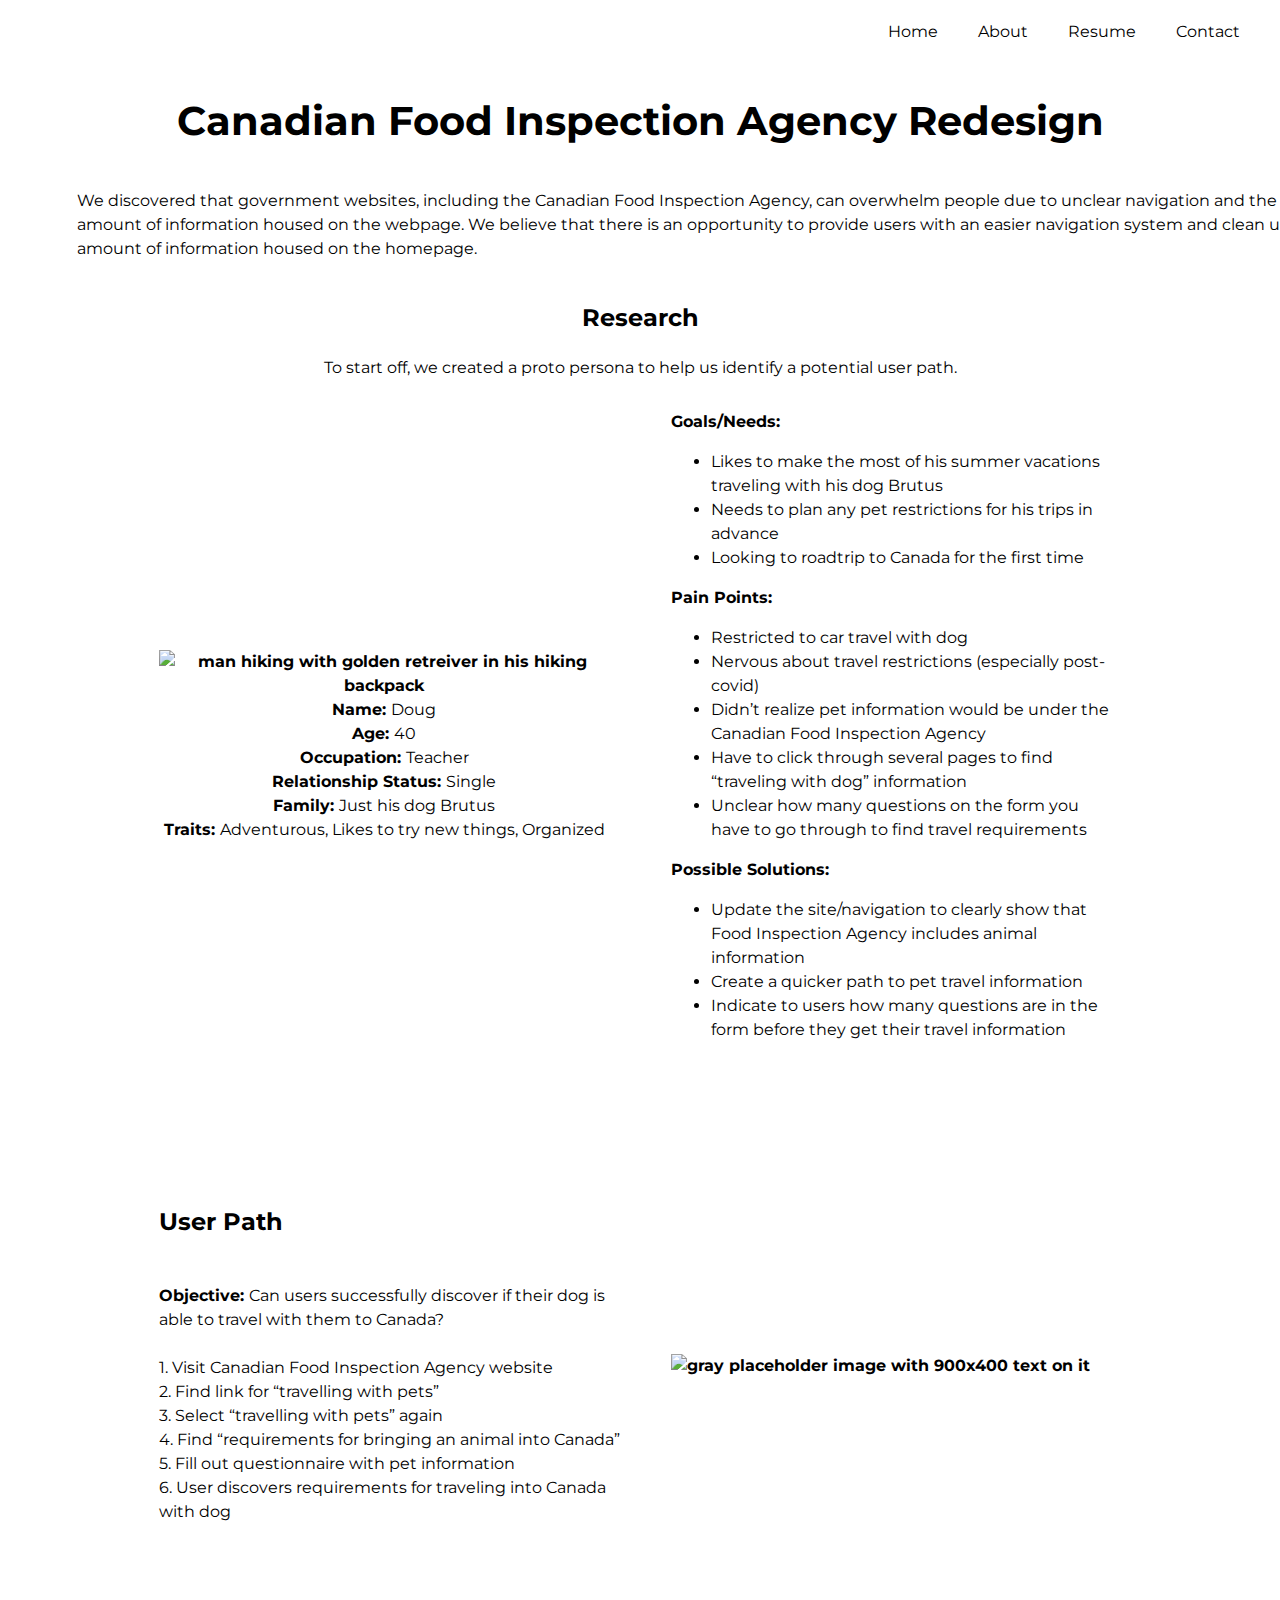
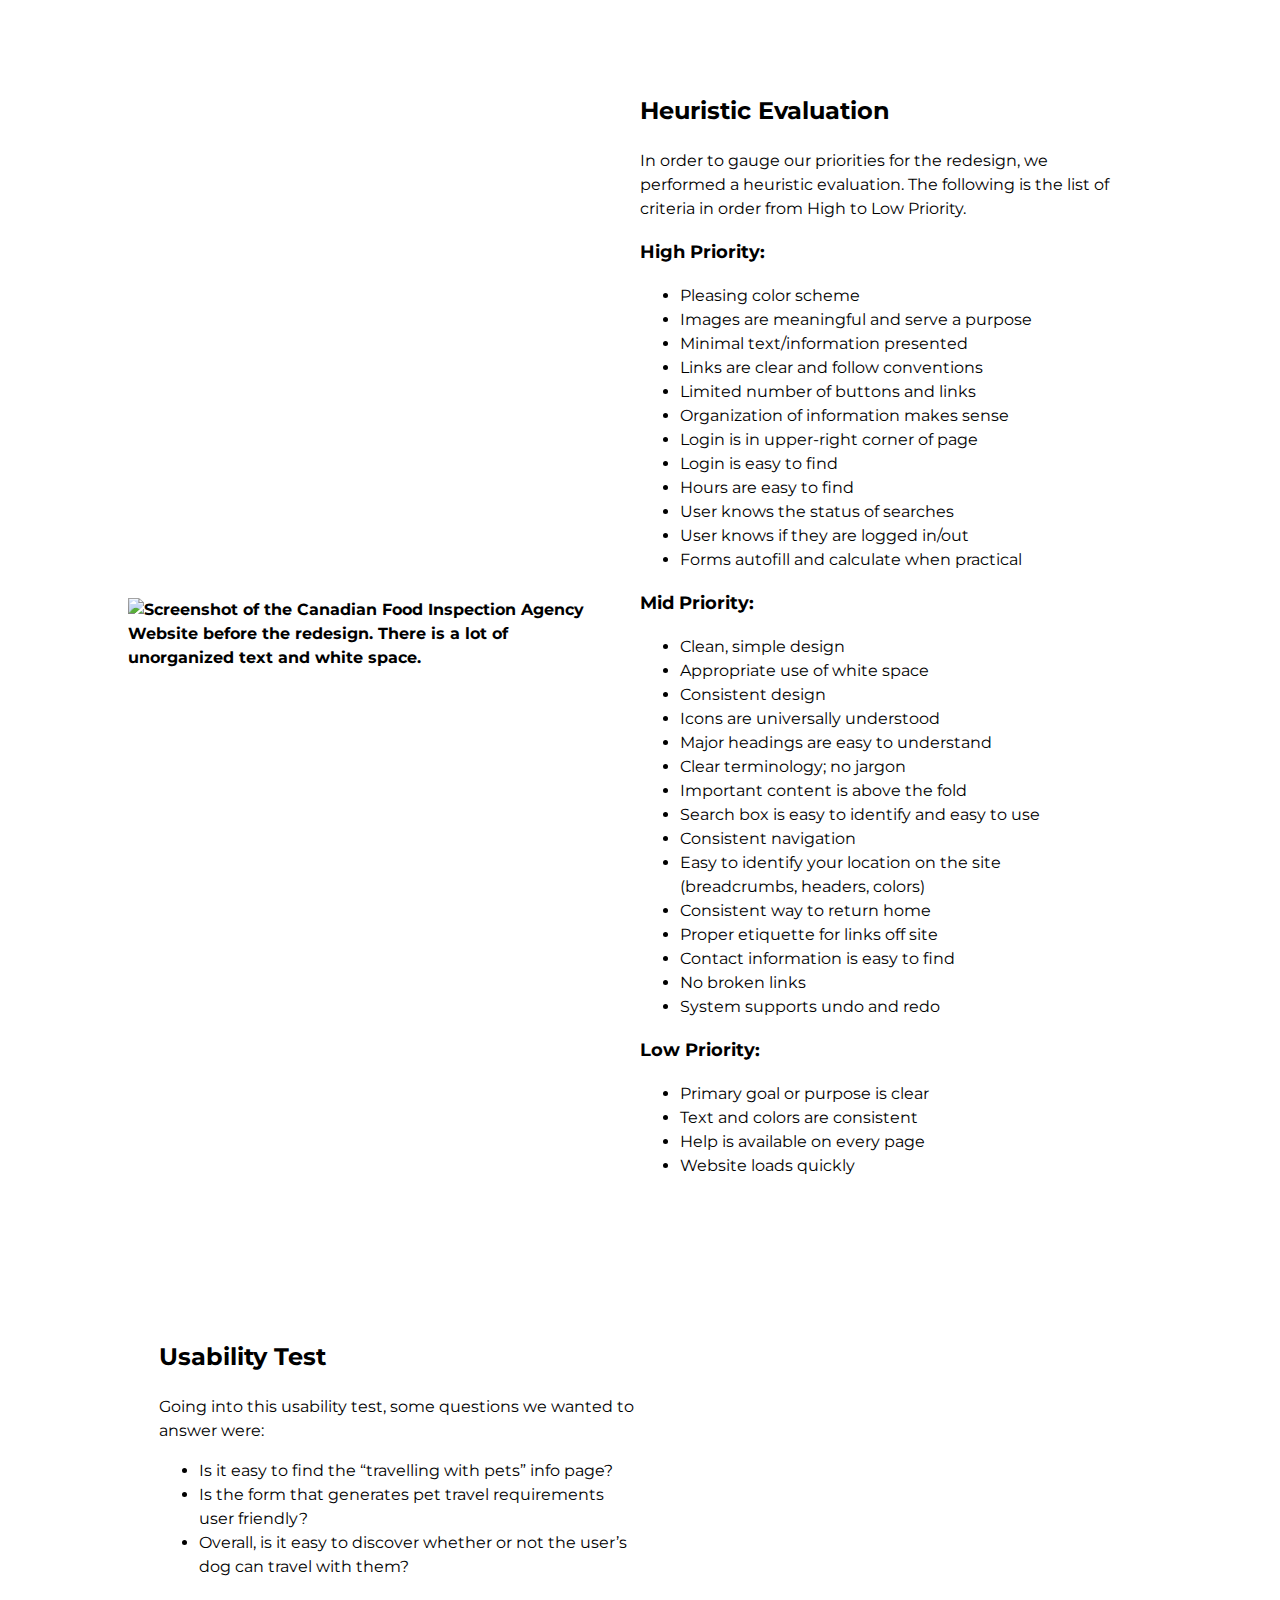
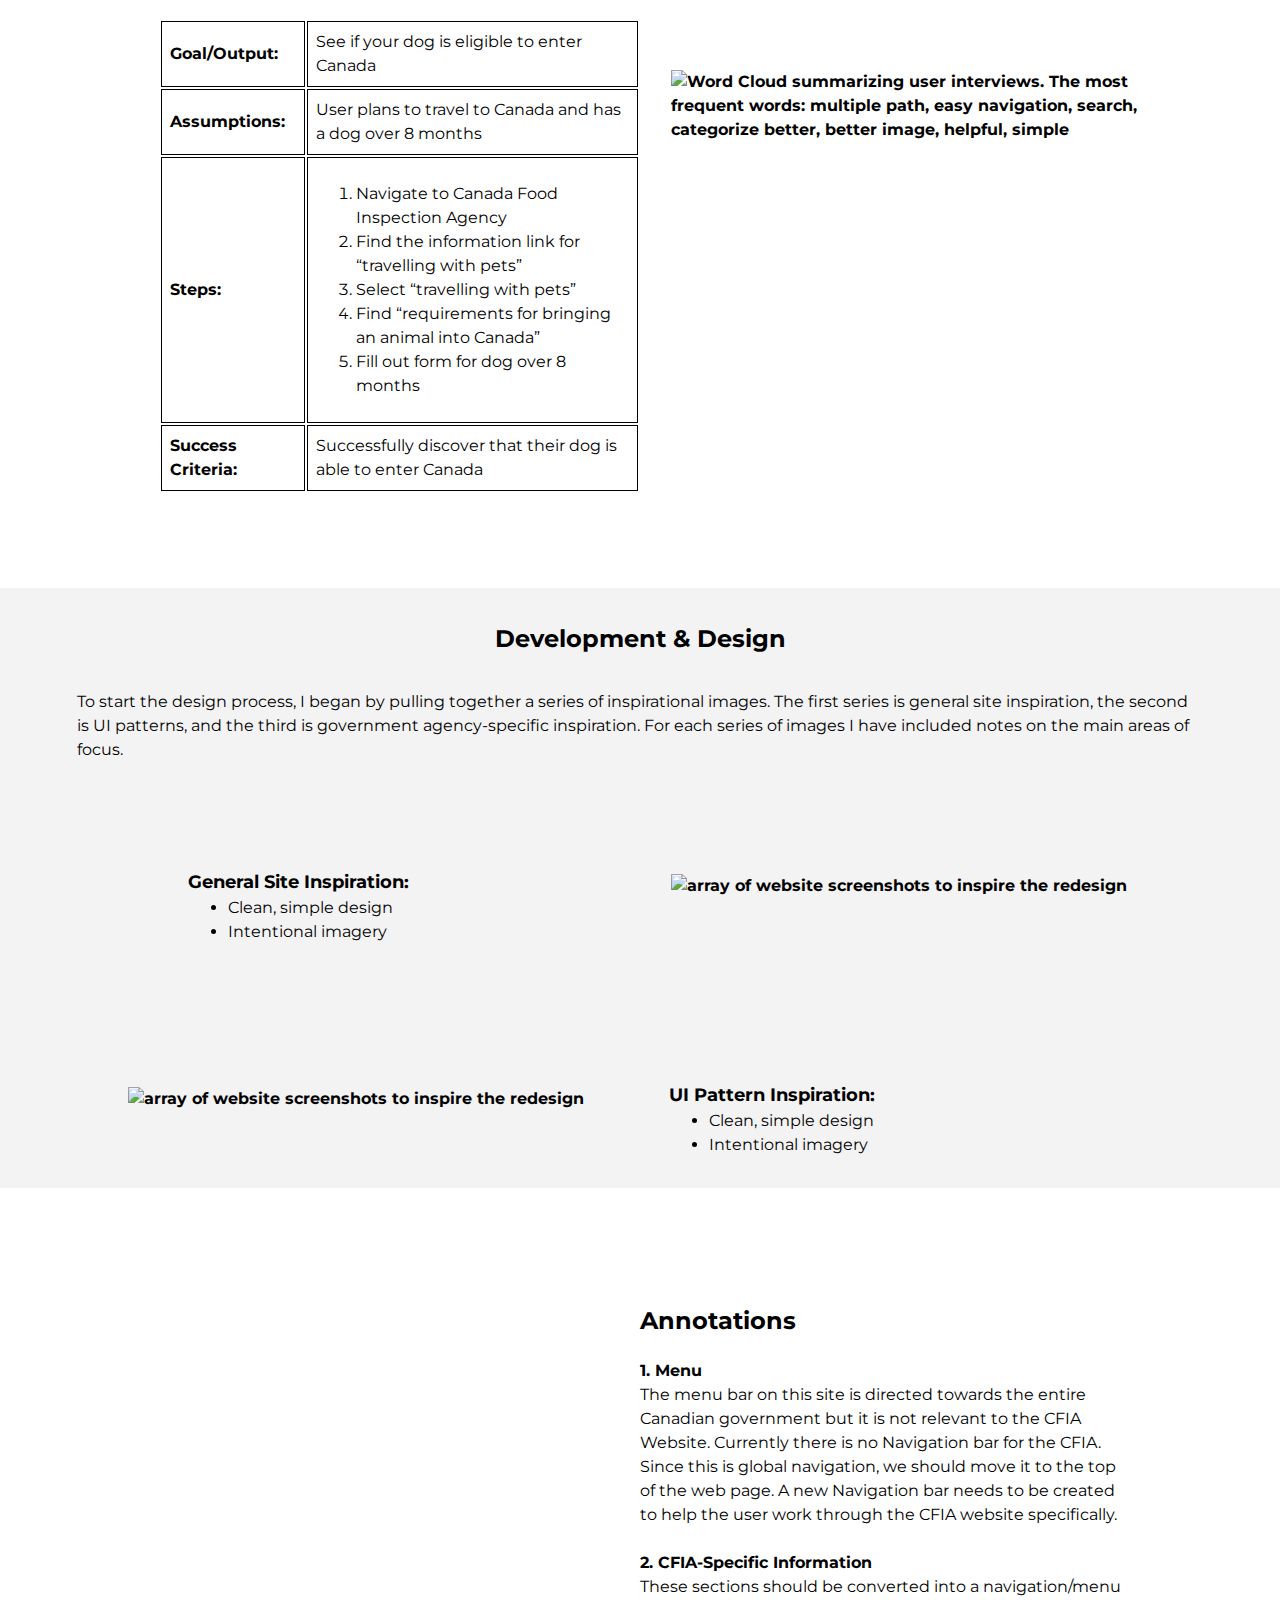
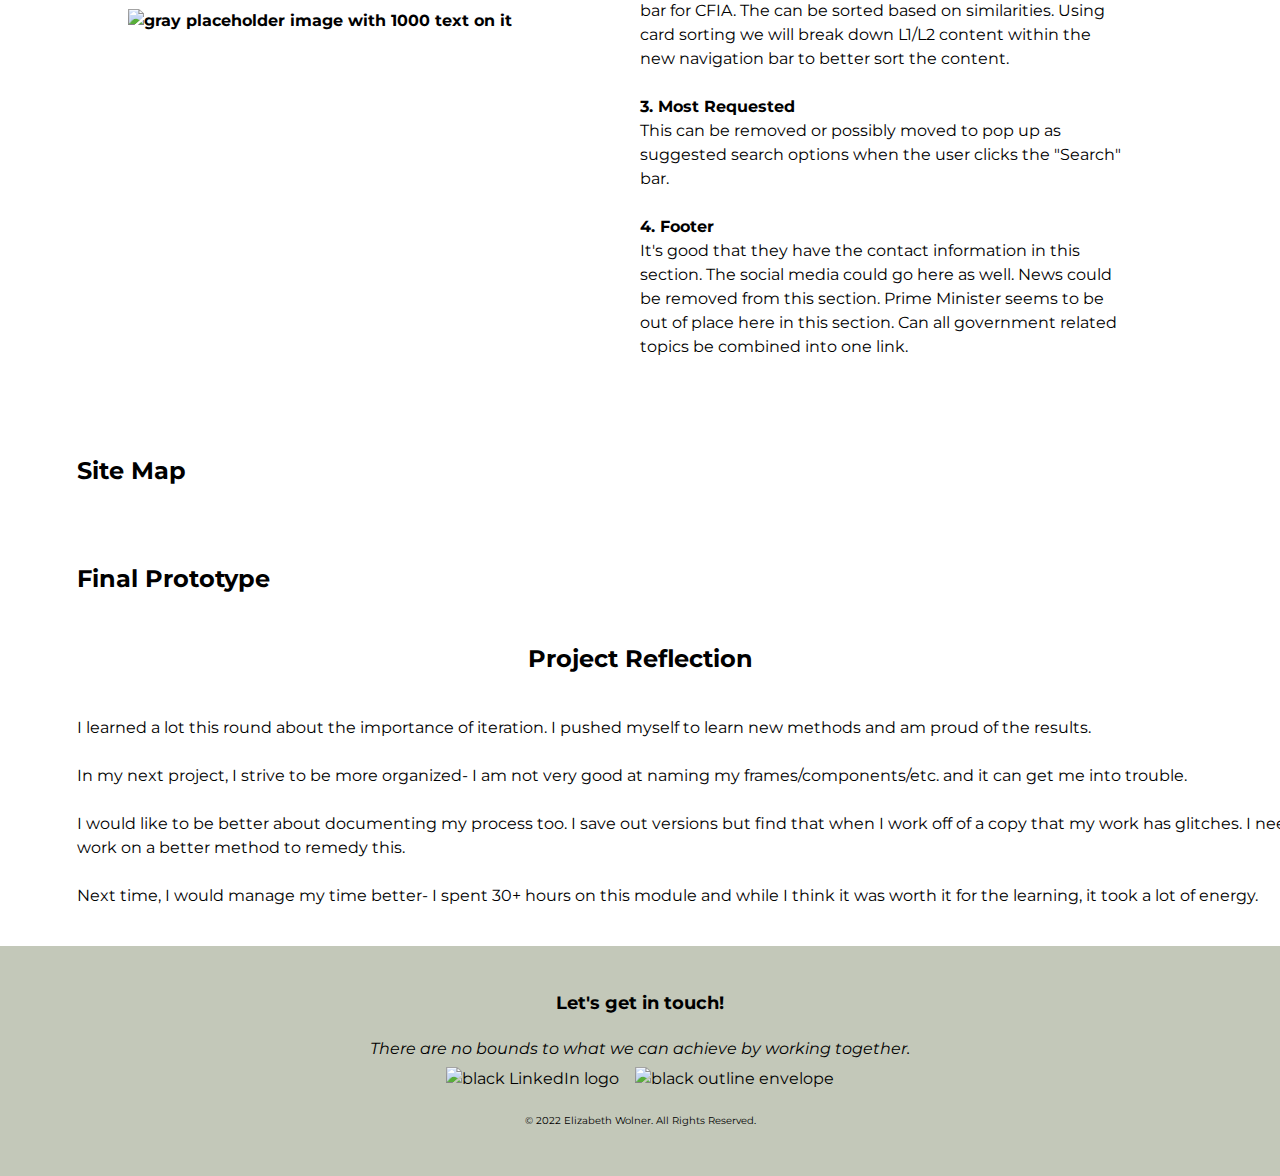
==== MySite/case-study-CFIA.html @ 8b148fea "Case Study Pages Complete" ====
<!DOCTYPE html>

<html>
<!--Header-->
<header>
    <!--Link to Call in Google Font-->
    <!--My font-->
    <link rel="preconnect" href="https://fonts.googleapis.com">
    <link rel="preconnect" href="https://fonts.gstatic.com" crossorigin>
    <link href="https://fonts.googleapis.com/css2?family=Montserrat:ital,wght@0,400;0,700;1,400&display=swap"
        rel="stylesheet">
    <meta charset="UTF-8">
    <meta name="viewport" content="width=device-width, initial-scale=1">
    <!--Link to Call in Css File-->
    <link rel="stylesheet" href="styles.css" />
    <!--Favicon 16px x 16px-->
    <link rel="icon" type="image/x-icon" href="Images/favicon.png" />
    <!--Site Name-->
    <title> Elizabeth Wolner Portfolio Site </title>

</header>
<!--Content-->

<body>
    <!--Navigation-->
    <nav>
        <!--Nav Item 1 (what is in the white will display (ex. Work))-->
        <div class="nav-link">
            <a href="">Home</a>
        </div>

        <!--Nav Item 2-->
        <div class="nav-link">
            <a href="">About</a>
        </div>

        <!--Nav Item 3-->
        <div class="nav-link">
            <a href="">Resume</a>
        </div>

        <!--Nav Item 4-->
        <div class="nav-link">
            <a href="">Contact</a>
        </div>
    </nav>

    <!--Case Study Summary Section-->
    <section>
        <h1 class="center">Canadian Food Inspection Agency Redesign</h1>

        <div class="landing-container landing_container-copy-full">
            <p>We discovered that government websites, including the Canadian Food Inspection Agency, can overwhelm
                people due to unclear navigation and the large amount of information housed on the webpage. We believe
                that there is an opportunity to provide users with an easier navigation system and clean up the amount
                of information housed on the homepage.
            </p>
        </div>

    </section>

    <!--CFIA Research Section-->
    <section>

        <h2 class="bold center">Research</h2>

        <p class="center">To start off, we created a proto persona to help us identify a potential user path.</p>
        <div class="landing-container">
            <!--Text Info-->
            <div class="landing_container-copy-half center">

                <br>
                <!--Image-->
                <!--To call in width and height do "width"x"height"-->
                <div class="small-image">
                    <img src="https://user-images.githubusercontent.com/104800887/198391401-17fcc075-1d53-4d4c-a2e3-15c04ea501af.jpg"
                        alt="man hiking with golden retreiver in his hiking backpack">
                </div>
                <p><strong>Name: </strong> Doug</p>
                <p><strong>Age: </strong> 40</p>
                <p><strong>Occupation: </strong> Teacher</p>
                <p><strong>Relationship Status: </strong> Single</p>
                <p><strong>Family: </strong> Just his dog Brutus</p>
                <p><strong>Traits: </strong> Adventurous, Likes to try new things, Organized</p>

            </div>

            <div class="landing_container-copy-half">

                <p><strong>Goals/Needs:</strong></p>
                <ul class="normal">
                    <li>Likes to make the most of his summer vacations traveling with his dog Brutus</li>
                    <li>Needs to plan any pet restrictions for his trips in advance</li>
                    <li>Looking to roadtrip to Canada for the first time</li>
                </ul>
                <p><strong>Pain Points:</strong></p>
                <ul class="normal">
                    <li>Restricted to car travel with dog</li>
                    <li>Nervous about travel restrictions (especially post-covid)</li>
                    <li>Didn’t realize pet information would be under the Canadian Food Inspection Agency</li>
                    <li>Have to click through several pages to find “traveling with dog” information</li>
                    <li>Unclear how many questions on the form you have to go through to find travel requirements
                    </li>
                </ul>
                <p><strong>Possible Solutions:</strong></p>
                <ul class="normal">
                    <li>Update the site/navigation to clearly show that Food Inspection Agency includes animal
                        information</li>
                    <li>Create a quicker path to pet travel information</li>
                    <li>Indicate to users how many questions are in the form before they get their travel
                        information</li>
                </ul>
            </div>
    </section>

    <!--CFIA User Path Section-->
    <section>


        <div>
            <div class="center">

            </div>
        </div>
        <div class="landing-container">

            <div class="landing_container-copy-half normal">
                <h2 class="bold">User Path</h2>
                <br>
                <p><strong>Objective: </strong> Can users successfully discover if their dog is able to travel with them
                    to Canada? </p>
                <br>
                1. Visit Canadian Food Inspection Agency website
                <br>

                2. Find link for “travelling with pets”
                <br>

                3. Select “travelling with pets” again
                <br>

                4. Find “requirements for bringing an animal into Canada”
                <br>

                5. Fill out questionnaire with pet information
                <br>

                6. User discovers requirements for traveling into Canada with dog
                <br>
                <br>
            </div>
            <div class="landing-container_img">
                <img src="https://user-images.githubusercontent.com/104800887/198391367-876a71ae-61d2-4508-8674-e537227932dc.jpg"
                    alt="gray placeholder image with 900x400 text on it">
            </div>
        </div>
    </section>
    <!--CFIA Heuristic Evaluation Section-->
    <section>


        <div class="landing-container">
            <!--Image-->
            <div class="landing-container_img">
                <img src="https://user-images.githubusercontent.com/104800887/198401824-43df94a7-8623-47d1-8b22-2376dea811ca.jpg"
                    alt="Screenshot of the Canadian Food Inspection Agency Website before the redesign. There is a lot of unorganized text and white space.">
            </div>
            <!--Text Info-->
            <div class="landing_container-copy-half">
                <h2 class="bold font-increase">Heuristic Evaluation</h2>
                <p>In order to gauge our priorities for the redesign, we performed a heuristic evaluation. The following
                    is the list of criteria in order from High to Low Priority.</p>
                <h3>High Priority:</h3>
                <ul class="normal">
                    <li>Pleasing color scheme</li>
                    <li>Images are meaningful and serve a purpose</li>
                    <li>Minimal text/information presented</li>
                    <li>Links are clear and follow conventions</li>
                    <li>Limited number of buttons and links</li>
                    <li>Organization of information makes sense</li>
                    <li>Login is in upper-right corner of page</li>
                    <li>Login is easy to find</li>
                    <li>Hours are easy to find</li>
                    <li>User knows the status of searches</li>
                    <li>User knows if they are logged in/out</li>
                    <li>Forms autofill and calculate when practical</li>
                </ul>
                <h3>Mid Priority:</h3>
                <ul class="normal">
                    <li>Clean, simple design</li>
                    <li>Appropriate use of white space</li>
                    <li>Consistent design</li>
                    <li>Icons are universally understood</li>
                    <li>Major headings are easy to understand</li>
                    <li>Clear terminology; no jargon</li>
                    <li>Important content is above the fold</li>
                    <li>Search box is easy to identify and easy to use</li>
                    <li>Consistent navigation</li>
                    <li>Easy to identify your location on the site (breadcrumbs, headers, colors)</li>
                    <li>Consistent way to return home</li>
                    <li>Proper etiquette for links off site</li>
                    <li>Contact information is easy to find</li>
                    <li>No broken links</li>
                    <li>System supports undo and redo</li>
                </ul>
                <h3>Low Priority:</h3>
                <ul class="normal">
                    <li>Primary goal or purpose is clear</li>
                    <li>Text and colors are consistent</li>
                    <li>Help is available on every page</li>
                    <li>Website loads quickly</li>
                </ul>
            </div>

        </div>
    </section>

    <!--CFIA Usability Test Section-->
    <section>


        <div class="landing-container">
            <!--Text Info-->
            <div class="landing_container-copy-half">
                <h2 class="bold  ">Usability Test</h2>
                <p>Going into this usability test, some questions we wanted to answer were:
                <ul class="normal">
                    <li>Is it easy to find the “travelling with pets” info page?</li>
                    <li>Is the form that generates pet travel requirements user friendly?
                    </li>
                    <li>Overall, is it easy to discover whether or not the user’s dog can travel with them?
                    </li>
                </ul>
                </p>
                <br>
                <table class="normal">
                    <tr>
                        <th>Goal/Output:
                        </th>
                        <td>See if your dog is eligible to enter Canada
                        </td>
                    </tr>
                    <tr>
                        <th>Assumptions:
                        </th>
                        <td>User plans to travel to Canada and has a dog over 8 months</td>
                    </tr>
                    <tr>
                        <th>Steps:</th>
                        <td>
                            <ol>
                                <li>Navigate to Canada Food Inspection Agency</li>
                                <li>Find the information link for “travelling with pets” </li>
                                <li>Select “travelling with pets” </li>
                                <li>Find “requirements for bringing an animal into Canada”</li>
                                <li>Fill out form for dog over 8 months</li>
                            </ol>
                        </td>
                    </tr>
                    <tr>
                        <th>Success Criteria:</th>
                        <td>Successfully discover that their dog is able to enter Canada
                        </td>
                    </tr>
                </table>
            </div>
            <!--Image-->
            <div class="landing-container_img">
                <img src="https://user-images.githubusercontent.com/104800887/198407926-7d536d5b-34f6-45af-a238-8d71545636b8.jpg"
                    alt="Word Cloud summarizing user interviews. The most frequent words: multiple path, easy navigation, search, categorize better, better image, helpful, simple">
            </div>
        </div>
    </section>


    </section>

    <!--Case Study Summary Section-->
    <section class="background-color">
        <h2 class="center bold">Development &amp; Design</h2>
        <div class="background-color side-margin">
            <p class="margin-zero">To start the design process, I began by pulling together a series of
                inspirational images. The first series is general site inspiration, the second is UI patterns, and
                the third is government agency-specific inspiration. For each series of images I have included notes
                on the main areas of focus. </p>
        </div>
        <div class="landing-container background-color">
            <div class="landing_container-copy-half">
                <h3 class="side-margin">General Site Inspiration:</h3>
                <ul class="normal side-margin">
                    <li>Clean, simple design</li>
                    <li>Intentional imagery</li>
                </ul>
            </div>
            <div class="landing-container_img background-color">
                <img src="https://user-images.githubusercontent.com/104800887/198500245-a3ffbf11-b37e-4d03-ba67-38dc9118abe8.jpg"
                    alt="array of website screenshots to inspire the redesign">
            </div>
        </div>
        <div class="landing-container background-color">
            <div class="landing-container_img background-color">
                <img src="https://user-images.githubusercontent.com/104800887/198505693-d4419a45-6d88-4035-b5fe-81e547fcb300.jpg"
                    alt="array of website screenshots to inspire the redesign">
            </div>
            <div class="landing_container-copy-half">
                <h3 class="side-margin">UI Pattern Inspiration:</h3>
                <ul class="normal side-margin">
                    <li>Clean, simple design</li>
                    <li>Intentional imagery</li>
                </ul>
            </div>


            <div class="background-color"></div>
        </div>
    </section>

    <!--Case Study Prototyping Section-->
    <section>


        <div class="landing-container">

            <!--Image-->
            <div class="landing-container_img">
                <img src="images/CFIA-annotations.jpg" alt="gray placeholder image with 1000 text on it">
            </div>
            <!--Text Info-->
            <div class="landing_container-copy-half">
                <h2 class="bold ">Annotations</h2>
                <p><strong>1. Menu</strong>
                    <br>
                    The menu bar on this site is directed towards the entire Canadian government but it is not relevant
                    to the CFIA Website. Currently there is no Navigation bar for the CFIA. Since this is global
                    navigation, we should move it to the top of the web page. A new Navigation bar needs to be created
                    to help the user work through the CFIA website specifically.
                    <br>
                    <br>
                    <strong>2. CFIA-Specific Information</strong>
                    <br>
                    These sections should be converted into a navigation/menu bar for CFIA. The can be sorted based on
                    similarities. Using card sorting we will break down L1/L2 content within the new navigation bar to
                    better sort the content.
                    <br>
                    <br>
                    <strong>3. Most Requested</strong>
                    <br>
                    This can be removed or possibly moved to pop up as suggested search options when the user clicks the
                    "Search" bar.
                    <br>
                    <br>
                    <strong>4. Footer</strong>
                    <br>
                    It's good that they have the contact information in this section. The social media could go here as
                    well. News could be removed from this section. Prime Minister seems to be out of place here in this
                    section. Can all government related topics be combined into one link.
                </p>
            </div>
        </div>
        <h2 class="side-margin bold">Site Map</h2>
        <div class="landing-container_img-full">
            <img src="images/CFIA-Site-Map.jpg" alt="">
        </div>
        <br>
        <br>
        <h2 class="side-margin bold">Final Prototype</h2>
        <div class="landing-container_img-full">
            <img src="images/CFIA-final-prototpye.jpg" alt="">
        </div>
    </section>



    <!--Case Study Summary Section-->
    <section>
        <h2 class="center bold">Project Reflection</h2>

        <div class="landing-container landing_container-copy-full">
            <p>I learned a lot this round about the importance of iteration. I pushed myself to learn new methods and am
                proud of the results.
                <br> <br>
                In my next project, I strive to be more organized- I am not very good at naming my
                frames/components/etc. and it can get me into trouble.
                <br> <br>
                I would like to be better about documenting my process too. I save out versions but find that when I
                work off of a copy that my work has glitches. I need to work on a better method to remedy this.
                <br> <br>
                Next time, I would manage my time better- I spent 30+ hours on this module and while I think it was
                worth it for the learning, it took a lot of energy.
            </p>
        </div>

    </section>

    <!--Footer-->
    <footer class="footer-container">
        <!--Contact-->
        <h2 class="margin-bottom_five footer-h2">Let's get in touch!</h2>
        <p class="footer-copy">There are no bounds to what we can achieve by working together.</p>
        <a href="https://www.linkedin.com/in/elizabeth-wolner-6ba66255/" target="blank"> <img class="footer-img"
                src="https://user-images.githubusercontent.com/104800887/196321274-f9b04d84-5353-4154-afd1-50f6545ea74f.png"
                alt="black LinkedIn logo">
        </a>
        <a href="mailto:elizabeth.wolner@gmail.com" target="blank"><img class="footer-img"
                src="https://user-images.githubusercontent.com/104800887/196321268-4acf4a18-4aee-47cb-9a3c-d703c5a108d1.png"
                alt="black outline envelope">
        </a>

        <!--if you want a phone number, code: <a href="tel:612-940-3488">[Phone Icon]</a>-->

        <!--Copyright !!!!UPDATE COPYRIGHT EVERY YEAR!!!!-->
        <p class="copyright">&copy; 2022 Elizabeth Wolner. All Rights Reserved.</p>
    </footer>

</body>

</html>
---- MySite/styles.css ----
/*this is a comment*/
/*--------------Define Global Css--------------*/
body {
    font-family: 'Montserrat', sans-serif;
    font-weight: 700;
    color: #000000;
    line-height: 1.5;
    margin: 0;
}

/*--------------Define Default Global Font Size--------------*/

h1 {
    font-size: 40px;
}

h2 {
    font-size: 24px;
    font-weight: 400;
    margin-bottom: 20px;
}

h3 {
    font-size: 18px;
}

h4 {
    font-size: 16px;
    font-weight: 700;
}

h5 {
    font-size: 16px;
}

p {
    font-size: 16px;
    font-weight: 400;
    margin: 0;
}

/*font-size defaults to 16px*/
/*people don't always use underlines on links, use underline if with other non-underlined content*/
/*by default links ALWAYS have an underline and are bright blue/purple*/

a {
    font-size: 16px;
    font-weight: 400;
    color: #000000;
    text-decoration: none;
}

/*how to get underline to disappear or show*/

a:hover {
    text-decoration: underline;
}

/*--------------Define Global Helper Style--------------*/

.center {
    text-align: center;
}

/* default margin was 24*/


.link {
    text-decoration: underline;
}

/*this is an ACTION for the LINK class not a new class*/
.link:hover {
    text-decoration: none;
}

.normal {
    font-weight: normal;
}
.side-margin {
    margin: 0 6%;
}
/*if you are using zero as a measurement you JUST write 0*/



/*--------------Define Navigation Styles--------------*/

/*if we didn't define the background color, it would be transparent*/
nav {
    background-color: #ffffff;
    display: flex;
    flex-direction: row wrap;
    justify-content: flex-end;
    /*this right-aligns it*/
    padding-right: 20px;
    position: sticky;
    top: 0;
}

/*if you say JUST padding or JUST margin it will put equal amount around the whole thing*/
.nav-link {
    display: flex;
    padding: 20px;
}

/*--------------Define Hero Styles--------------*/

.hero-container {
    background-color: #C3C8B9;
    display: flex;
    align-items: center;
    margin-bottom: 40px;
}

/*40% 60% is good ratio for image/text in hero*/

.hero-container_img {
    width: 40%;
    display: flex;
    flex-direction: column;
    justify-content: flex-end;
    align-items: flex-end;
    /*removing white space from below my hero image
    display: block; <- don't use will break flex
    vertical-align: bottom;*/
}

/*look for this class THEN look for the image inside - won't target ALL images*/
.hero-container_img img {
    width: 100%;

}

/*padding can be in pixels or percents, percents are more fluid*/
.hero_container-copy {
    width: 60%;
    padding: 5%;
}

.hero-container_sub-copy {
    font-weight: 400;
}

/*-------------Define Card Styles---------------*/

.bold {
    font-weight: 700;
}

.card-container {
    background-color: #fff;
    display: flex;
    flex-flow: row wrap;
    justify-content: center;
    margin-left: auto;
    margin-right: auto;
    /* can take out later but this will help cards not spread as much*/
    max-width: 1600px;
}

.card {
    background-color: #fff;
    width: 25%;
    margin: 40px;

}

.card img {
    width: 100%;
}

.card a:hover {
    text-decoration: none;
}

.card-copy {
    text-align: center;
    padding: 0 0 20px 0;
}

.padding {
    padding-bottom: 20px;
}

/*sometimes things don't do what you need them to, in some code she will write !important which will be at the end of the string before semi-colon doesn't work in html*/

/*--------------Define Button Styles--------------*/

.button {
    background-color: #62645E;
    border-radius: 25px;
    color: #fff;
    text-decoration: none;
    padding: 13px 20px;
    cursor: pointer;
    white-space: nowrap;
}

.button:hover {
    border: solid;
    color: #62645E;
    background-color: #fff;
}


/*--------------Define Footer Styles--------------*/
.footer-container {
    background-color: #C3C8B9;
    padding: 29px;
    text-align: center;
}

.footer-container a:hover {
    text-decoration: none;
}

.footer-h2 {
    font-size: 18px;
    font-weight: 700;
    color: #000;
}

.footer-copy {
    font-size: 16px;
    font-style: italic;
}

.footer-img {
    padding: 6px;
    width: 36px;
}

.copyright {
    font-size: 10px;
    margin: 16px 16px 19px 16px;
}





/*------------------------------------Case Study Template ----------------------------*/

.landing-container {
    background-color: #fff;
    display: flex;
    align-items: center;
    margin: 0 10% 5% 10%;

}

.landing-container_img {
    width: 50%;

}

.landing-container_img-full {
    margin-left: auto;
    margin-right: auto;
    padding: 0 3%;
}

.landing-container_img img {
    max-width: 100%;
}

/*look for this class THEN look for the image inside - won't target ALL images*/
.landing-container_img-full img {
    width: 100%;
    margin-left: auto;
    margin-right: auto;
}

/*padding can be in pixels or percents, percents are more fluid*/
.landing_container-copy-half {
    width: 50%;
    margin: 3%;
    /*padding: 3%;*/

}
.small-image img {
    width: 60%;


}
.landing_container-copy-full {
    width: 100%;
    margin: 3% 6%;
    /*padding: 3%;*/

}

.landing-container_img70 {
    width: 70%;
}
.landing-container_img70 img {
    max-width: 100%;
}
.landing-container_copy30 {
    width: 30%;
}

/*.landing_container-copy-half h2 {
    text-align: center;

}*/

.background-color {
    background-color: #f3f3f3;
    /*padding-bottom: 1%;*/
    padding-top: 1%;
    margin-bottom: 5%;
}

.margin-zero {
    margin: 0;
}

td, th {
    border: 1px solid #000;
    text-align: left;
    padding: 8px;
  }
  
/*--------------Define Media Queries-------------*/
/* look into rim or responsive fonts*/
/* on small devices she usually does min width 100%, bigger is often max*/

@media screen and (max-width: 1024px) {
    h1 {
        font-size: 32px;
    }

    h2 {
        font-size: 19px;
        text-align: center;
    }

    p {
        font-size: 14px;
    }

    .hero-container_img {
        width: 50%;
    }

    .hero-container_copy {
        width: 50%;
    }

    .card {
        width: 50%
    }

    .card img {
        width: 100%;
    }

    .landing-container {
        display: flex;
        flex-direction: column;
    }

    .landing-container_img {
        width: 100%;
    }

    /*padding can be in pixels or percents, percents are more fluid*/
    .landing_container-copy-half {
        width: 100%;
    }
    .small-image img {
        width: 40%;  
    }
}

@media screen and (max-width: 768px) {
    nav {
        margin-right: 0;
    }

    h1 {
        font-size: 36px;
    }

    h2 {
        font-size: 24px;
    }

    .nav-link {
        padding: 15px;
    }

    a {
        font-size: 14px;
    }

    .hero-container {
        display: flex;
        flex-direction: column;
    }

    .hero-container_img {
        min-width: 100%;
    }

    .hero-container_img img {
        display: none;
    }

    .hero-container_copy {
        min-width: 100%;
        margin: 20px;
        padding: 0;
        text-align: center;
    }

    .card {
        width: 100%
    }

    .card img {
        width: 100%;
    }

    .landing-container {
        display: flex;
        flex-direction: column;
    }
}
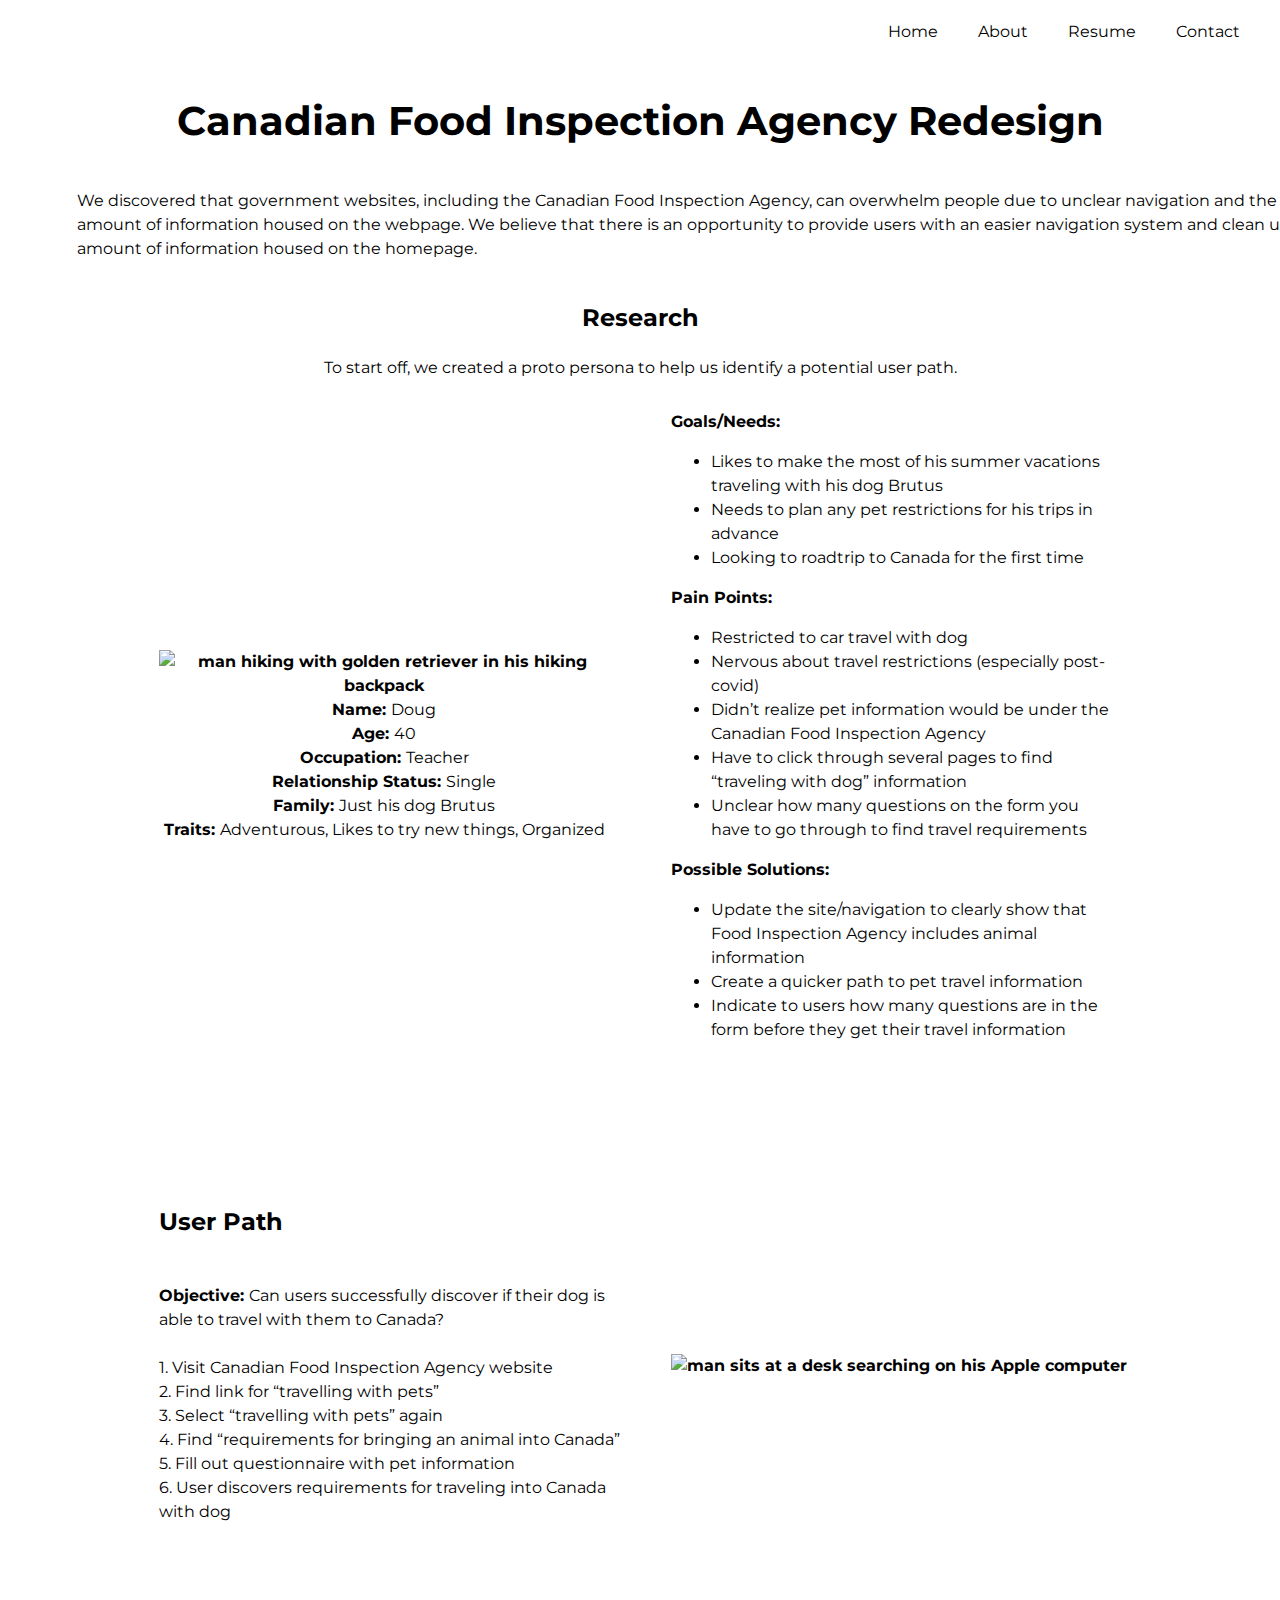
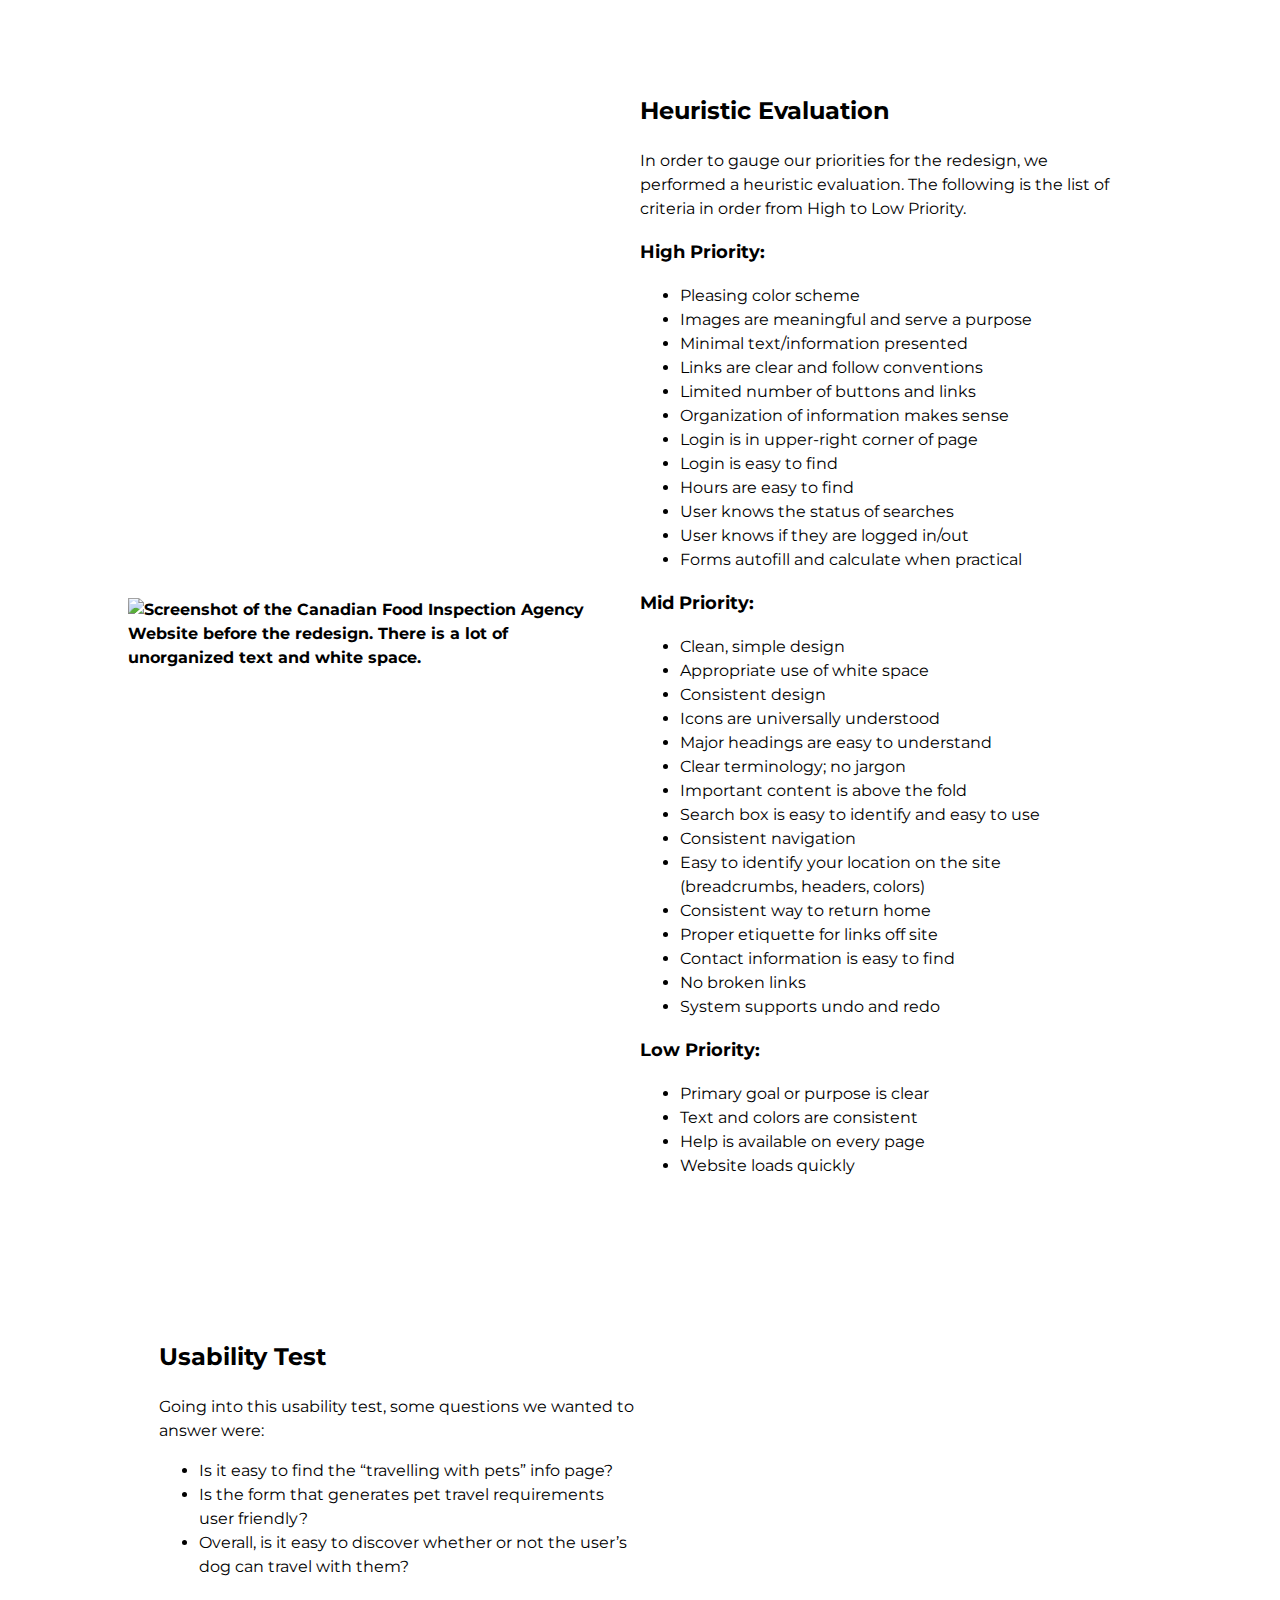
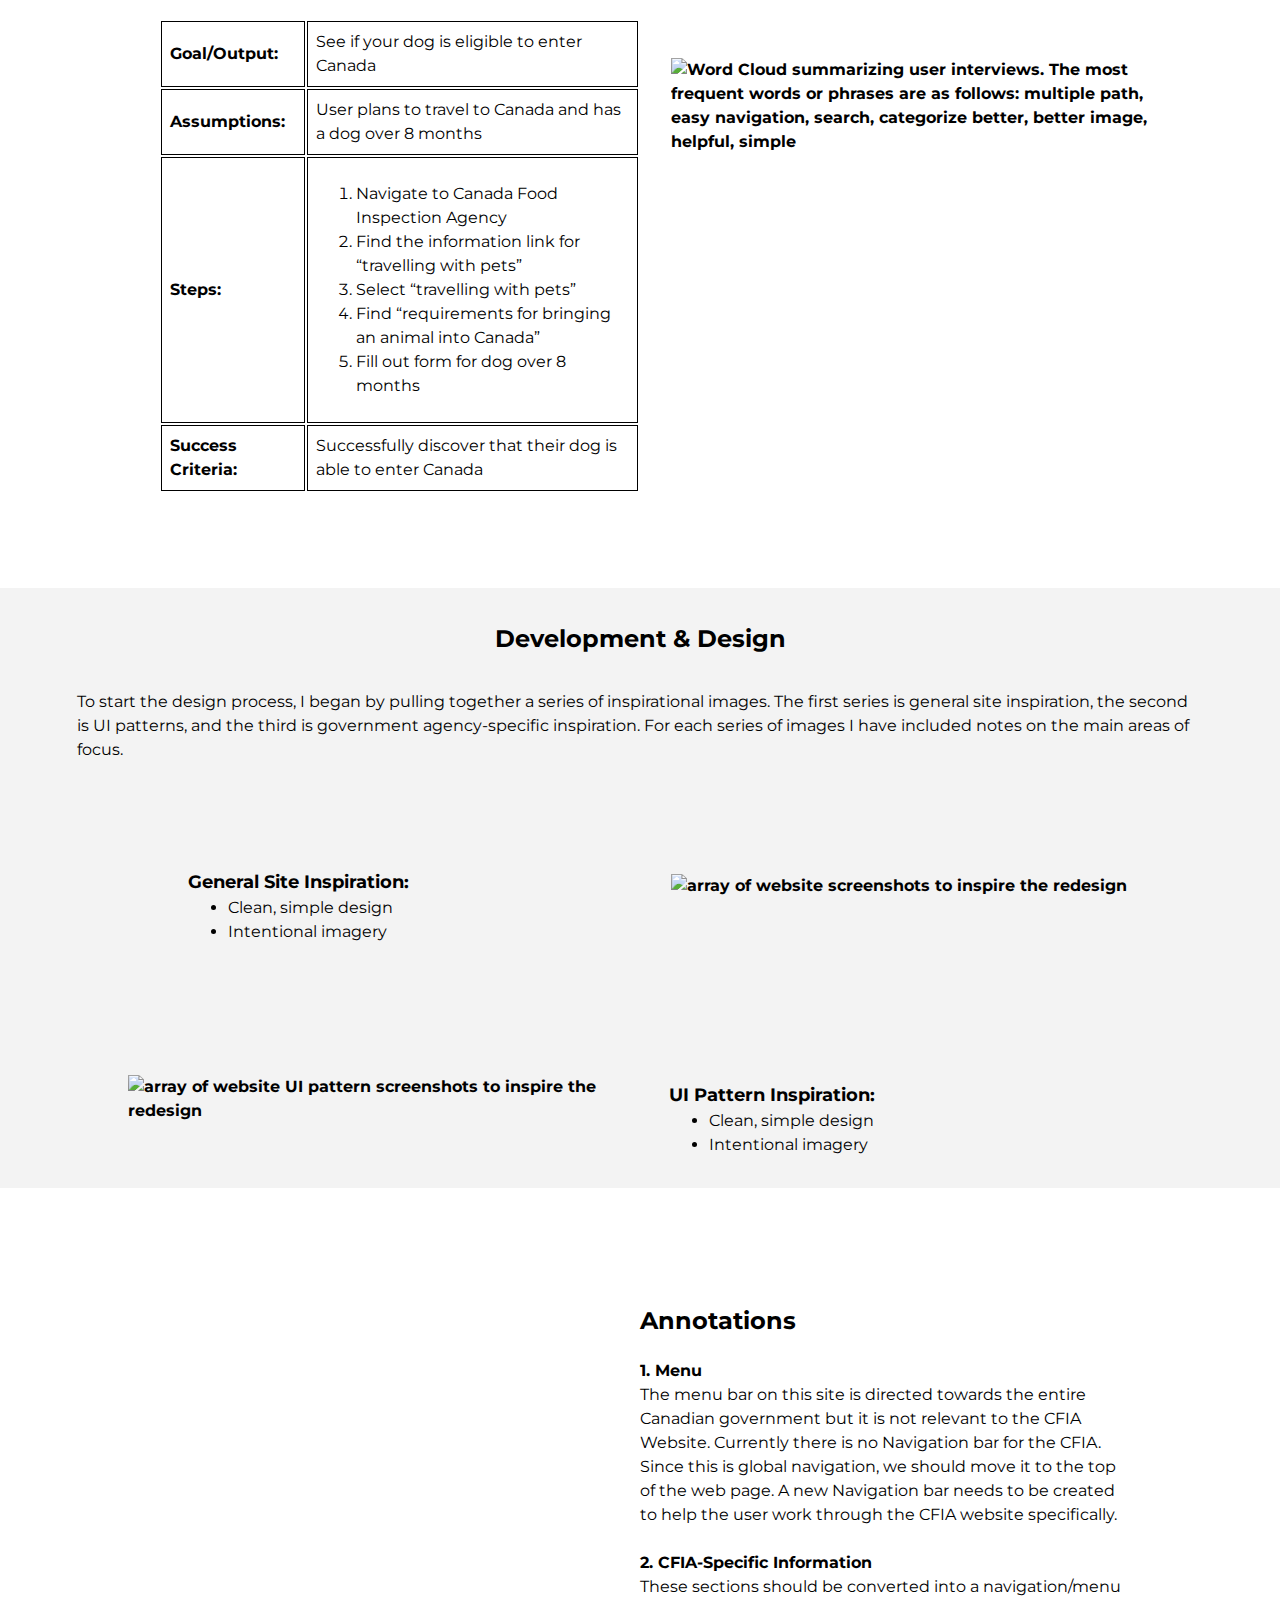
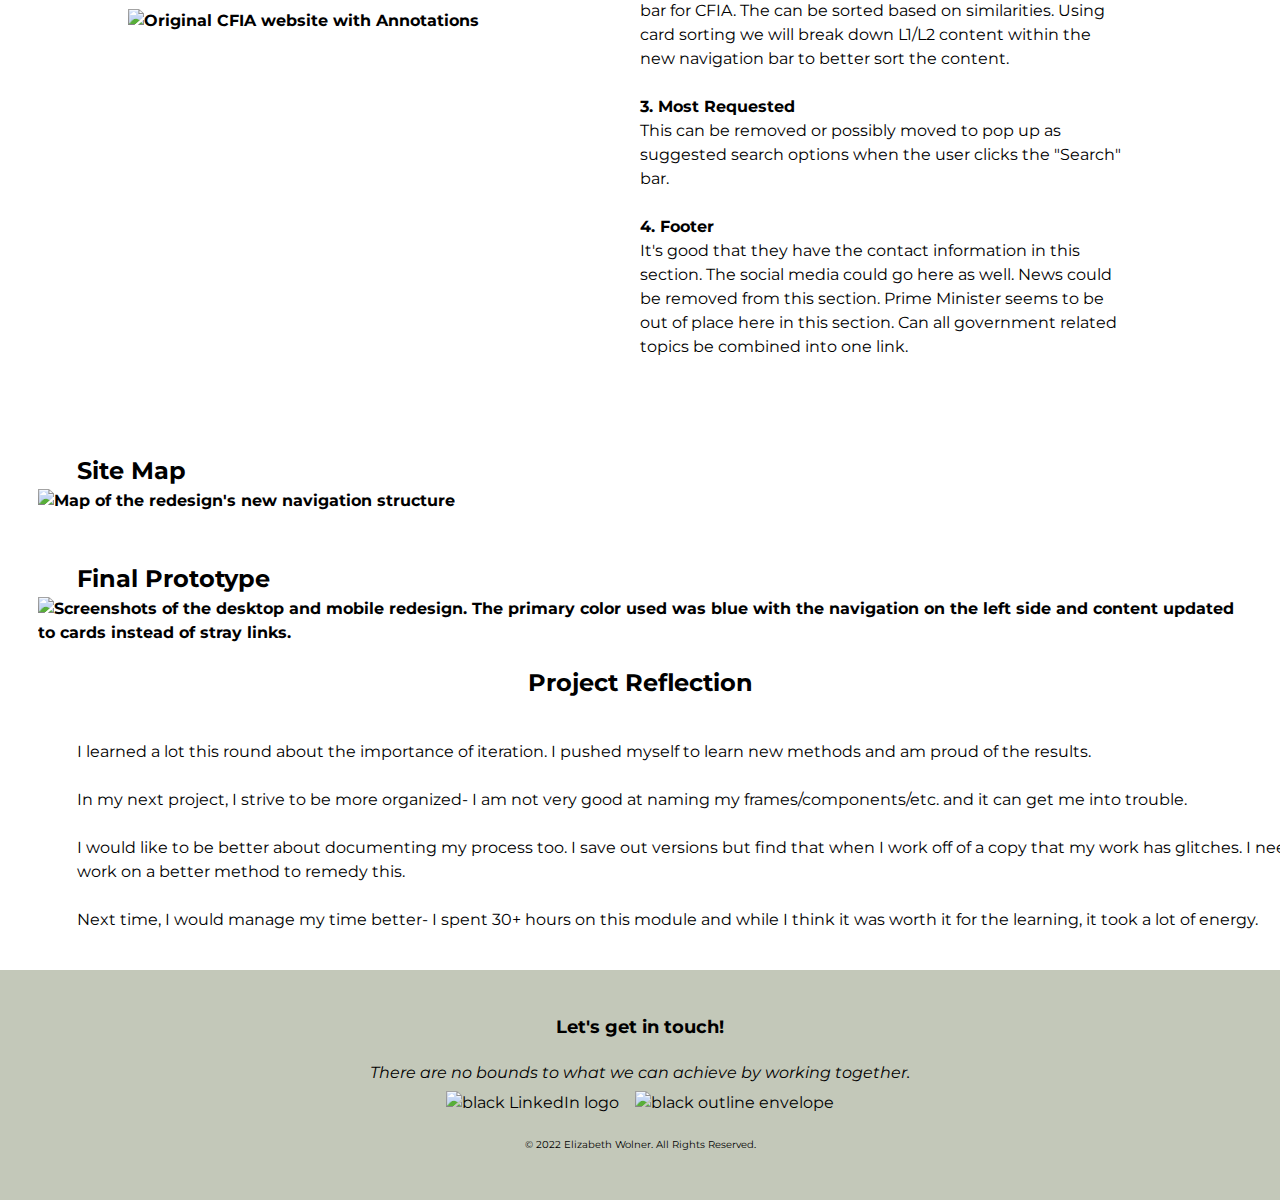
==== commit d9b0afb3: "Fixed Links" ====
--- a/MySite/case-study-CFIA.html
+++ b/MySite/case-study-CFIA.html
@@ -26,22 +26,22 @@
     <nav>
         <!--Nav Item 1 (what is in the white will display (ex. Work))-->
         <div class="nav-link">
-            <a href="">Home</a>
+            <a href="index.html">Home</a>
         </div>
 
         <!--Nav Item 2-->
         <div class="nav-link">
-            <a href="">About</a>
+            <a href="case-study-template.html">About</a>
         </div>
 
         <!--Nav Item 3-->
         <div class="nav-link">
-            <a href="">Resume</a>
+            <a href="Resume.pdf">Resume</a>
         </div>
 
         <!--Nav Item 4-->
         <div class="nav-link">
-            <a href="">Contact</a>
+            <a href="mailto:elizabeth.wolner@gmail.com">Contact</a>
         </div>
     </nav>
 
@@ -74,7 +74,7 @@
                 <!--To call in width and height do "width"x"height"-->
                 <div class="small-image">
                     <img src="https://user-images.githubusercontent.com/104800887/198391401-17fcc075-1d53-4d4c-a2e3-15c04ea501af.jpg"
-                        alt="man hiking with golden retreiver in his hiking backpack">
+                        alt="man hiking with golden retriever in his hiking backpack">
                 </div>
                 <p><strong>Name: </strong> Doug</p>
                 <p><strong>Age: </strong> 40</p>
@@ -151,7 +151,7 @@
             </div>
             <div class="landing-container_img">
                 <img src="https://user-images.githubusercontent.com/104800887/198391367-876a71ae-61d2-4508-8674-e537227932dc.jpg"
-                    alt="gray placeholder image with 900x400 text on it">
+                    alt="man sits at a desk searching on his Apple computer">
             </div>
         </div>
     </section>
@@ -267,7 +267,7 @@
             <!--Image-->
             <div class="landing-container_img">
                 <img src="https://user-images.githubusercontent.com/104800887/198407926-7d536d5b-34f6-45af-a238-8d71545636b8.jpg"
-                    alt="Word Cloud summarizing user interviews. The most frequent words: multiple path, easy navigation, search, categorize better, better image, helpful, simple">
+                    alt="Word Cloud summarizing user interviews. The most frequent words or phrases are as follows: multiple path, easy navigation, search, categorize better, better image, helpful, simple">
             </div>
         </div>
     </section>
@@ -300,7 +300,7 @@
         <div class="landing-container background-color">
             <div class="landing-container_img background-color">
                 <img src="https://user-images.githubusercontent.com/104800887/198505693-d4419a45-6d88-4035-b5fe-81e547fcb300.jpg"
-                    alt="array of website screenshots to inspire the redesign">
+                    alt="array of website UI pattern screenshots to inspire the redesign">
             </div>
             <div class="landing_container-copy-half">
                 <h3 class="side-margin">UI Pattern Inspiration:</h3>
@@ -323,7 +323,7 @@
 
             <!--Image-->
             <div class="landing-container_img">
-                <img src="images/CFIA-annotations.jpg" alt="gray placeholder image with 1000 text on it">
+                <img src="https://user-images.githubusercontent.com/104800887/199326392-d0c75753-85ed-4d8a-b3d4-0ed46d1a2659.jpg" alt="Original CFIA website with Annotations">
             </div>
             <!--Text Info-->
             <div class="landing_container-copy-half">
@@ -359,13 +359,13 @@
         </div>
         <h2 class="side-margin bold">Site Map</h2>
         <div class="landing-container_img-full">
-            <img src="images/CFIA-Site-Map.jpg" alt="">
+            <img src="https://user-images.githubusercontent.com/104800887/199326753-eab44e04-965b-4da6-a87f-fa8b4eea7d81.jpg" alt="Map of the redesign's new navigation structure">
         </div>
         <br>
         <br>
         <h2 class="side-margin bold">Final Prototype</h2>
         <div class="landing-container_img-full">
-            <img src="images/CFIA-final-prototpye.jpg" alt="">
+            <img src="https://user-images.githubusercontent.com/104800887/199327006-2d09b016-9d7a-4005-9cae-518d70cfcab8.jpg" alt="Screenshots of the desktop and mobile redesign. The primary color used was blue with the navigation on the left side and content updated to cards instead of stray links.">
         </div>
     </section>
 
